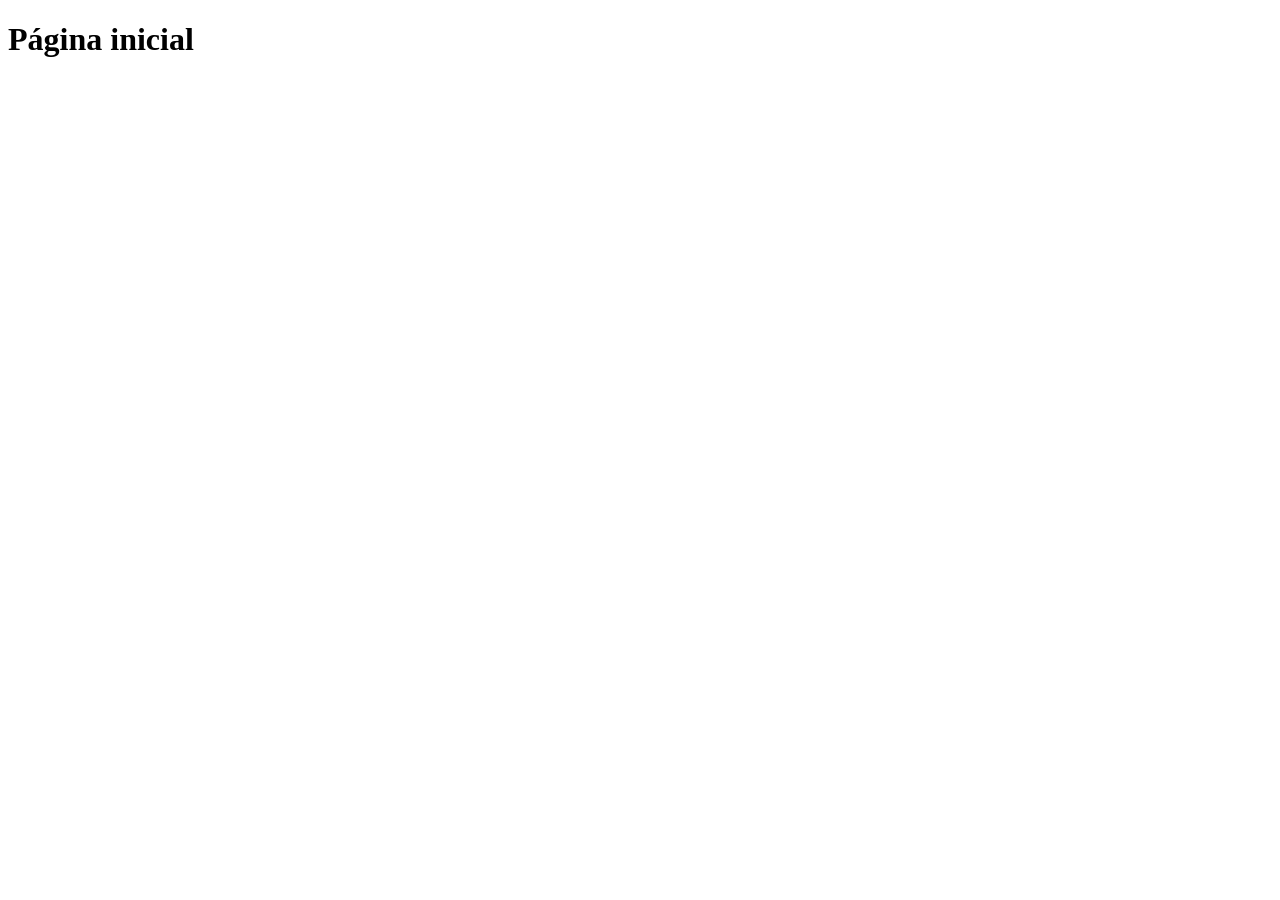
==== index.html @ 756a41a5 "Commit inicial" ====
<!DOCTYPE html>
<html lang="en">
<head>
    <meta charset="UTF-8">
    <meta name="viewport" content="width=device-width, initial-scale=1.0">
    <title>Document</title>
</head>
<body>
    <h1>Página inicial</h1>
</body>
</html>
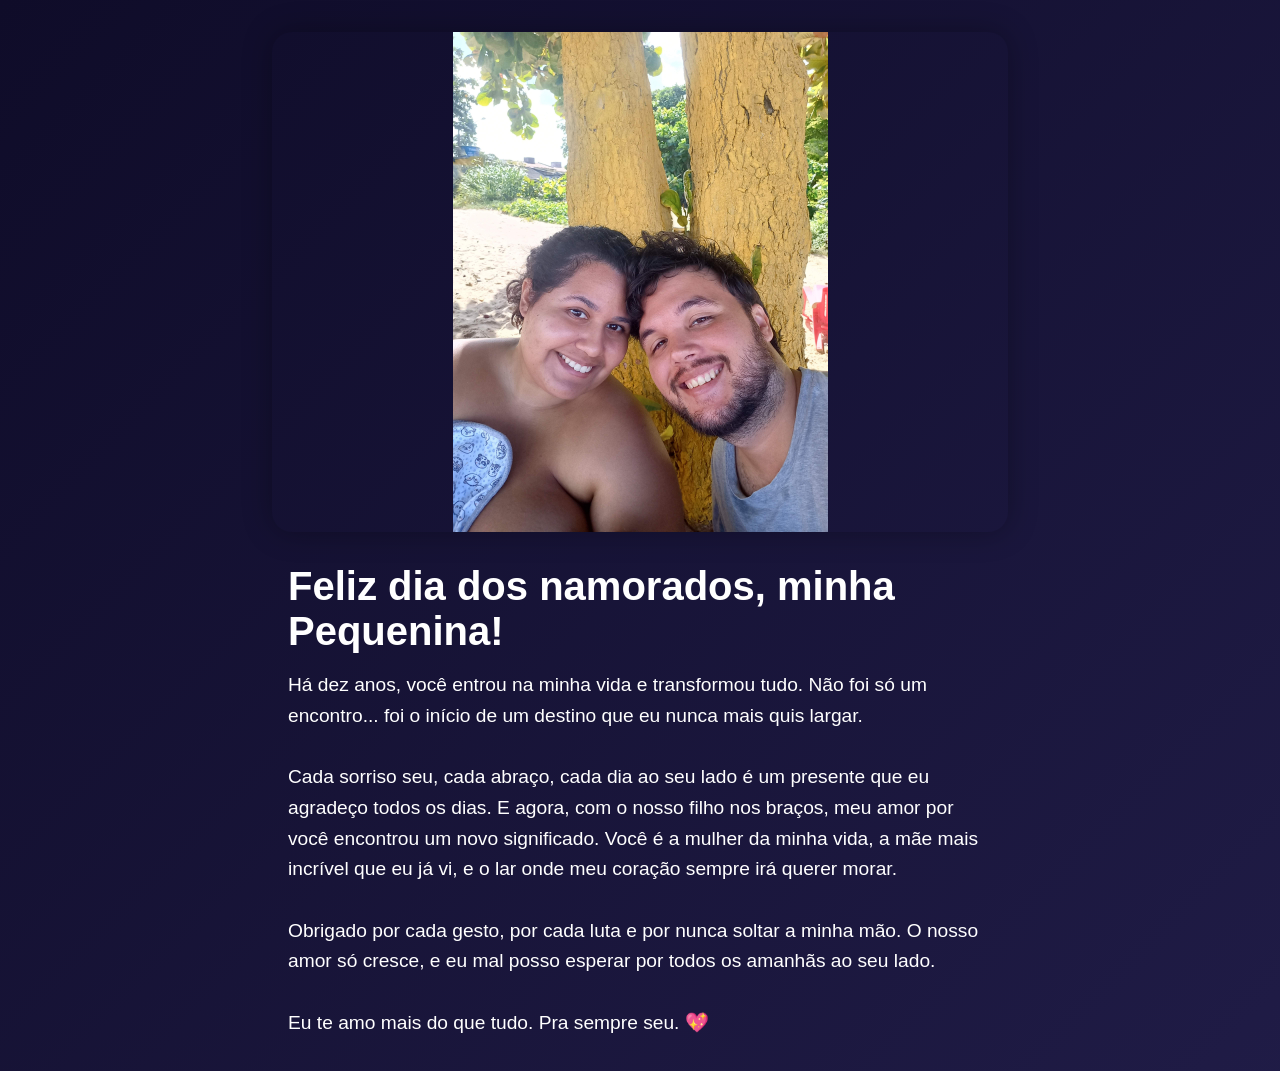
==== commit 325ef11c: "Alteração da paste html" ====
--- a/index.html
+++ b/index.html
@@ -1,11 +1,52 @@
 <!DOCTYPE html>
-<html lang="en">
+<html lang="pt-BR">
 <head>
-    <meta charset="UTF-8">
-    <meta name="viewport" content="width=device-width, initial-scale=1.0">
-    <title>Document</title>
+  <meta charset="UTF-8" />
+  <meta name="viewport" content="width=device-width, initial-scale=1.0" />
+  <title>Feliz Dia dos Namorados</title>
+  <link rel="stylesheet" href="./css/style.css" />
 </head>
 <body>
-    <h1>Página inicial</h1>
+  <div class="container">
+    <div class="carousel">
+      <img src="./img/01.JPEG" class="carousel-image active" alt="Imagem 1" />
+      <img src="./img/02.JPEG" class="carousel-image" alt="Imagem 2" />
+      <img src="./img/03.JPEG" class="carousel-image" alt="Imagem 3" />
+      <img src="./img/04.JPEG" class="carousel-image" alt="Imagem 4" />
+      <img src="./img/05.JPEG" class="carousel-image" alt="Imagem 5" />
+      <img src="./img/06.JPEG" class="carousel-image" alt="Imagem 6" />
+      <img src="./img/07.JPEG" class="carousel-image" alt="Imagem 7" />
+      <img src="./img/08.JPEG" class="carousel-image" alt="Imagem 8" />
+      <img src="./img/09.JPEG" class="carousel-image" alt="Imagem 9" />
+    </div>
+
+    <div class="romantic-text">
+      <h1>Feliz dia dos namorados, minha Pequenina!</h1>
+  <p>
+    Há dez anos, você entrou na minha vida e transformou tudo.  
+    Não foi só um encontro... foi o início de um destino que eu nunca mais quis largar.  
+    <br><br>
+    Cada sorriso seu, cada abraço, cada dia ao seu lado é um presente que eu agradeço todos os dias.  
+    E agora, com o nosso filho nos braços, meu amor por você encontrou um novo significado.  
+    Você é a mulher da minha vida, a mãe mais incrível que eu já vi,  
+    e o lar onde meu coração sempre irá querer morar.  
+    <br><br>
+    Obrigado por cada gesto, por cada luta e por nunca soltar a minha mão.  
+    O nosso amor só cresce, e eu mal posso esperar por todos os amanhãs ao seu lado.  
+    <br><br>
+    Eu te amo mais do que tudo.  
+    Pra sempre seu.
+    💖
+   
+  </p>
+    </div>
+  </div>
+
+  <audio id="bg-music" autoplay loop>
+    <source src="./sound/Die_with_a_Smile_Bruno_Mars.mp3" type="audio/mpeg" />
+    Seu navegador não suporta áudio.
+  </audio>
+
+  <script src="./javascript/script.js"></script>
 </body>
-</html>+</html>
--- a/css/style.css
+++ b/css/style.css
@@ -0,0 +1,161 @@
+* {
+  margin: 0;
+  padding: 0;
+  box-sizing: border-box;
+}
+
+/* body {
+  background: linear-gradient(135deg, #1f0c2b, #3b0a36, #512e5f, #332d33);
+  background-size: 400% 400%;
+  animation: gradientShift 20s ease infinite;
+  font-family: 'Arial', sans-serif;
+  color: #fff;
+  text-align: center;
+  overflow-x: hidden;
+  position: relative;
+} */
+
+body {
+  background: linear-gradient(135deg, #0f0c29, #302b63, #24243e);
+  background-size: 400% 400%;
+  animation: gradientMove 15s ease infinite;
+  color: #ffffff;
+  font-family: 'Arial', sans-serif;
+}
+
+@keyframes gradientMove {
+  0% {background-position: 0% 50%;}
+  50% {background-position: 100% 50%;}
+  100% {background-position: 0% 50%;}
+}
+
+
+
+.container {
+  max-width: 800px;
+  margin: 0 auto;
+  padding: 2rem;
+  z-index: 2;
+  position: relative;
+}
+
+.carousel {
+  position: relative;
+  width: 100%;
+  max-width: 736px;
+  height: 500px;
+  overflow: hidden;
+  border-radius: 20px;
+  box-shadow: 0 0 30px rgba(0, 0, 0, 0.3);
+  margin: 0 auto;
+  display: flex;
+  align-items: center;
+  justify-content: center;
+}
+
+.carousel-image {
+  position: absolute;
+  top: 0;
+  left: 0;
+  width: 100%;
+  height: 100%;
+  object-fit: contain; /* mostra toda a imagem, mesmo se for vertical */
+  opacity: 0;
+  transition: opacity 1s ease-in-out;
+  border-radius: 20px;
+}
+
+
+.carousel-image.active {
+  opacity: 1;
+  
+  z-index: 1;
+}
+
+
+.romantic-text {
+  margin-top: 2rem;
+  padding: 0 1rem;
+}
+
+.romantic-text h1 {
+  font-size: 2.5rem;
+  margin-bottom: 1rem;
+}
+
+.romantic-text p {
+  font-size: 1.2rem;
+  line-height: 1.6;
+}
+
+/* Corações no fundo */
+.hearts-background::before,
+.hearts-background::after {
+  content: "💖";
+  position: absolute;
+  top: 0;
+  left: 0;
+  width: 100%;
+  font-size: 2rem;
+  animation: floatHearts 10s linear infinite;
+  z-index: 0;
+  opacity: 0.2;
+}
+
+@keyframes floatHearts {
+  0% {
+    transform: translateY(0) rotate(0deg);
+  }
+  100% {
+    transform: translateY(100vh) rotate(360deg);
+  }
+}
+
+/* Corações animados */
+.heart {
+  position: absolute;
+  width: 20px;
+  height: 20px;
+  background-color: red;
+  transform: rotate(45deg);
+  animation: floatUp 2s ease-out forwards;
+  opacity: 0.8;
+  z-index: 999;
+}
+
+.heart::before,
+.heart::after {
+  content: '';
+  position: absolute;
+  width: 20px;
+  height: 20px;
+  background-color: red;
+  border-radius: 50%;
+}
+
+.heart::before {
+  top: -10px;
+  left: 0;
+}
+
+.heart::after {
+  top: 0;
+  left: -10px;
+}
+
+@keyframes floatUp {
+  0% {
+    transform: translateY(0) scale(1) rotate(45deg);
+    opacity: 1;
+  }
+  100% {
+    transform: translateY(-600px) scale(0.5) rotate(45deg);
+    opacity: 0;
+  }
+}
+
+@keyframes gradientShift {
+  0% { background-position: 0% 50%; }
+  50% { background-position: 100% 50%; }
+  100% { background-position: 0% 50%; }
+}
